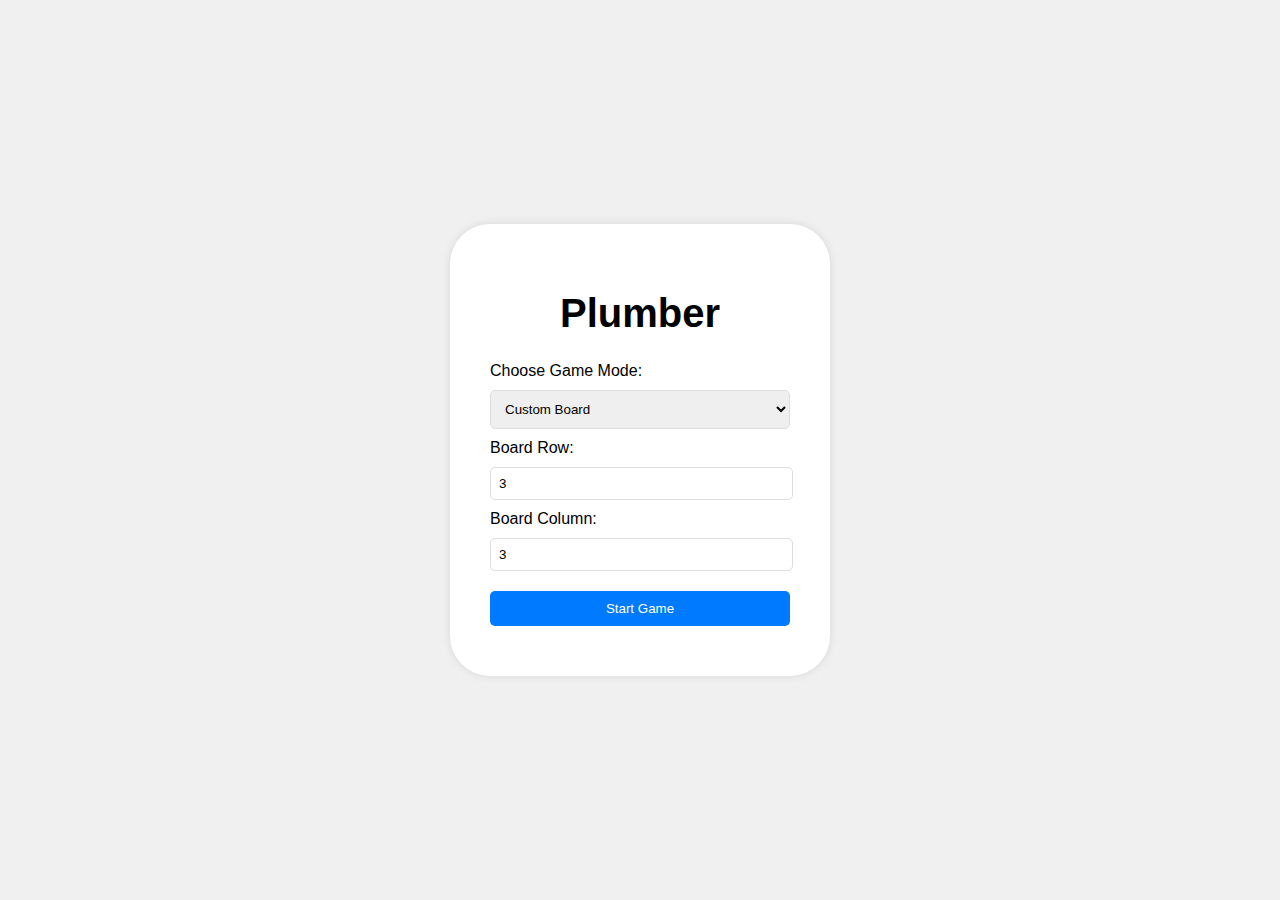
==== Plumber-Backend/Plumber-Backend/public/index.html @ dca1697c "Host frontend" ====
<!DOCTYPE html>
<html lang="en">

<head>
	<meta charset="UTF-8">
	<meta name="viewport" content="width=device-width, initial-scale=1.0">
	<link rel="stylesheet" type="text/css" href="style.css">
	<title>Plumber | 水管工</title>
	<link rel="icon" href="./assests/img/cross-shape-watered.png" type="image/x-icon">
</head>

<body>
	
	<div id="game-option-container">
		<h1 class="title">Plumber</h1>
		<div id="game-mode-selection">
			<label for="game-mode">Choose Game Mode:</label>
			<select id="game-mode">
				<option value="customBoard">Custom Board</option>
				<option value="randomBoard">Random Board</option>
				<option value="readBoardFile">Read Board File</option>
			</select>
		</div>
		<div id="board-size-selection">
			<label for="board-width">Board Row:</label>
			<input type="number" id="board-row" placeholder="Board Row" value="3">
			<label for="board-height">Board Column:</label>
			<input type="number" id="board-column" placeholder="Board Column" value="3">
		</div>
		<button id="start-button">Start Game</button>
	</div>

	<div id="game-board-container">
	</div>

	<div id="game-over-container">
		<h1 class="title">Stage Clear!</h1>
		<button id="restart-button">Back</button>
	</div>

	<script src="main.js"></script>
	<audio id="rotate-sound" src="./assests/audio/rotate.mp3"></audio>
	<audio id="success-sound" src="./assests/audio/success.mp3"></audio>
	<audio id="background-sound" src="./assests/audio/bgm.mp3"></audio>
</body>
</html>
---- Plumber-Backend/Plumber-Backend/public/style.css ----
/* styles.css */
body {
    font-family: Arial, sans-serif;
    background-color: #f0f0f0;
    margin: 0;
    display: flex;
    justify-content: center;
    align-items: center;
    height: 100vh;
    width: auto;
}

#game-option-container {
    background-color: white;
    width: 300px;
    padding: 40px;
    border-radius: 40px;
    margin: auto;
    box-shadow: 0 0 10px rgba(0,0,0,0.1);
    
}

input[type="number"] {
    margin-top: 10px;
    margin-bottom: 10px;
    width: 95%;  /* 略小於全寬以適應邊界 */
    padding: 8px;
    border-radius: 5px;
    border: 1px solid #ddd;
}

.title {
    text-align: center;
    font-size: 40px;
    font-family:Arial, Helvetica, sans-serif;
}

select, button {
    margin-top: 10px;
    margin-bottom: 10px;
    width: 100%;
    padding: 10px;
    border-radius: 5px;
    border: 1px solid #ddd;
}

button {
    background-color: #007bff;
    color: white;
    border: none;
    cursor: pointer;
}

.pipe {
    width: 80px;
    height: 80px; 
    border: 4px solid #ccc;
    border-radius: 4px;
    float: left;
    transition: transform 0.3s ease-in-out; /* 添加旋轉動畫效果 */
    cursor: pointer; /* 讓用戶知道這些元素是可以點擊的 */
    background-size: cover;
    filter: opacity(0.3);
}

.row {
    clear: both;
}

#game-board-container {
    display: none;
    width: auto;
    height: auto;
    padding: 40px;
    border-radius: 40px;
    background-color: white;
    box-shadow: 0 0 10px rgba(0,0,0,0.1);
}

#game-over-container {
    display: none;
    background-color: white;
    width: 300px;
    padding: 40px;
    border-radius: 40px;
    margin: auto;
    box-shadow: 0 0 10px rgba(0,0,0,0.1);
    position: absolute;
}


.cross-pipe {
    background-image: url('./assests/img/cross-shape.png'); /* 假設您有一個代表十字水管的圖片 */
    background-size: cover;  /* 確保圖片覆蓋整個元素 */
}

.straight-pipe {
    background-image: url('./assests/img/straight-shape.png'); /* 假設您有一個代表直水管的圖片 */
    background-size: cover;  /* 確保圖片覆蓋整個元素 */
}

.elbow-pipe {
    background-image: url('./assests/img/elbow-shape.png'); /* 假設您有一個代表彎水管的圖片 */
    background-size: cover;  /* 確保圖片覆蓋整個元素 */
}

.t-pipe {
    background-image: url('./assests/img/t-shape.png'); /* 假設您有一個代表T字水管的圖片 */
    background-size: cover;  /* 確保圖片覆蓋整個元素 */
}

.cross-pipe-watered {
    background-image: url('./assests/img/cross-shape-watered.png'); /* 假設您有一個代表十字水管的圖片 */
    background-size: cover;  /* 確保圖片覆蓋整個元素 */
}

.straight-pipe-watered {
    background-image: url('./assests/img/straight-shape-watered.png'); /* 假設您有一個代表直水管的圖片 */
    background-size: cover;  /* 確保圖片覆蓋整個元素 */
}

.elbow-pipe-watered {
    background-image: url('./assests/img/elbow-shape-watered.png'); /* 假設您有一個代表彎水管的圖片 */
    background-size: cover;  /* 確保圖片覆蓋整個元素 */
}

.t-pipe-watered {
    background-image: url('./assests/img/t-shape-watered.png'); /* 假設您有一個代表T字水管的圖片 */
    background-size: cover;  /* 確保圖片覆蓋整個元素 */
}

.start-position {
    filter: opacity(0.8) drop-shadow(0 0 0 #0079FF);
}

.end-position {
    filter: opacity(0.8) drop-shadow(0 0 0 #00DFA2);
}

.solution-position {
    filter: opacity(1);
}
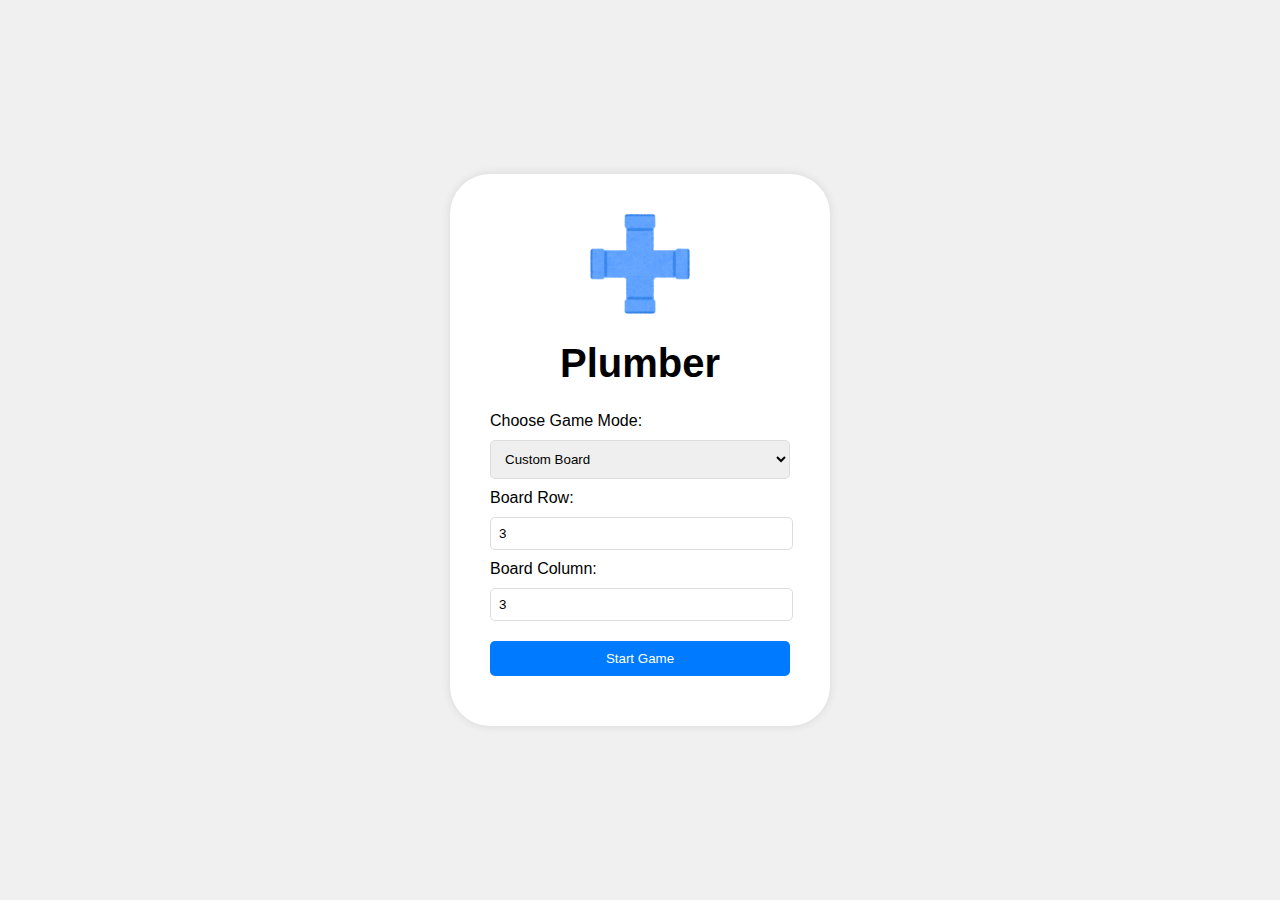
==== commit 95498b05: "Dynamic adjust pipe size" ====
--- a/Plumber-Backend/Plumber-Backend/public/index.html
+++ b/Plumber-Backend/Plumber-Backend/public/index.html
@@ -10,8 +10,8 @@
 </head>
 
 <body>
-	
 	<div id="game-option-container">
+		<img class="icon" src="./assests/img/cross-shape-watered.png" alt="Plumber Logo" id="logo">
 		<h1 class="title">Plumber</h1>
 		<div id="game-mode-selection">
 			<label for="game-mode">Choose Game Mode:</label>
--- a/Plumber-Backend/Plumber-Backend/public/style.css
+++ b/Plumber-Backend/Plumber-Backend/public/style.css
@@ -34,6 +34,12 @@
     font-size: 40px;
     font-family:Arial, Helvetica, sans-serif;
 }
+.icon{
+    width: 100px;
+    height: 100px;
+    margin: auto;
+    display: block;
+}
 
 select, button {
     margin-top: 10px;
@@ -52,10 +58,8 @@
 }
 
 .pipe {
-    width: 80px;
-    height: 80px; 
-    border: 4px solid #ccc;
-    border-radius: 4px;
+    border: 1px solid #ccc;
+    border-radius: 1px;
     float: left;
     transition: transform 0.3s ease-in-out; /* 添加旋轉動畫效果 */
     cursor: pointer; /* 讓用戶知道這些元素是可以點擊的 */
